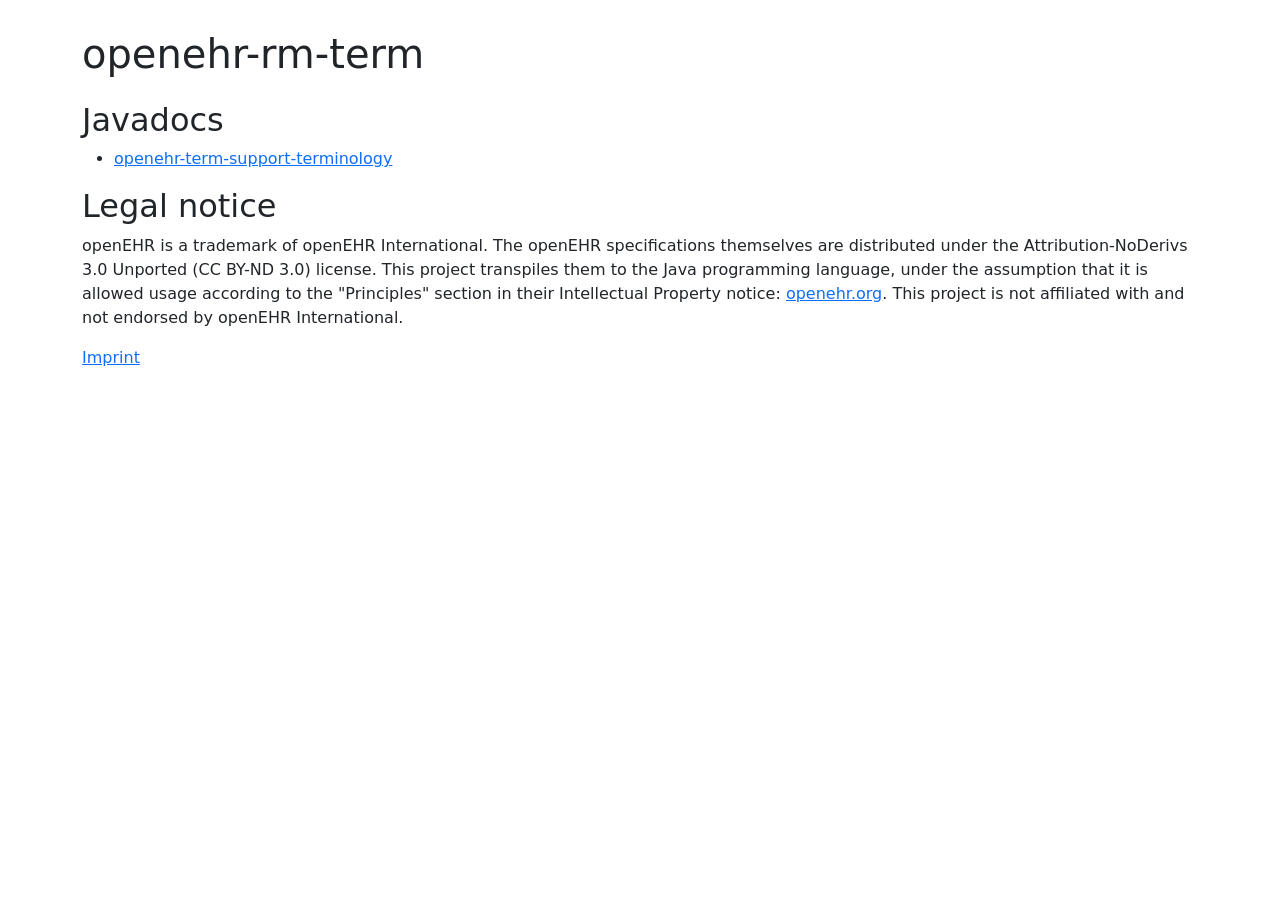
==== index.html @ 7454c1c2 "Add scaffhold for website" ====
<!DOCTYPE html>
<html lang="en">
    <head>
      <meta charset="utf-8" />
      <meta name="viewport" content="width=device-width, initial-scale=1" />
      <title>openehr-term-j3x</title>
      <link
        href="https://cdn.jsdelivr.net/npm/bootstrap@5.2.3/dist/css/bootstrap.min.css"
        rel="stylesheet"
        integrity="sha384-rbsA2VBKQhggwzxH7pPCaAqO46MgnOM80zW1RWuH61DGLwZJEdK2Kadq2F9CUG65"
        crossorigin="anonymous"
      />
      <link rel="stylesheet" href="./styles.css" />
    </head>

    <body class="container">

    <h1>openehr-rm-term</h1>

    <h2>Javadocs</h2>
    <ul>
      <li><a href="./javadocs/openehr-term-support-terminology/index.html">openehr-term-support-terminology</a></li>
    </ul>

    <h2>Legal notice</h2>
    <p>
    openEHR is a trademark of openEHR International.
    The openEHR specifications themselves are distributed under the Attribution-NoDerivs 3.0 Unported (CC BY-ND 3.0) license.
    This project transpiles them to the Java programming language, under the assumption that it is allowed usage according to the "Principles" section in their Intellectual Property notice: <a href="https://openehr.org/governance/intellectual_property">openehr.org</a>.
    This project is not affiliated with and not endorsed by openEHR International.
    </p>
    <p><a href="./imprint.html">Imprint</a></p>
  </body>
</html>
---- styles.css ----
html,
body {
  width: 100%;
  height: 100%;
}

h1 {
  padding-top: 30px;
  padding-bottom: 15px;
}
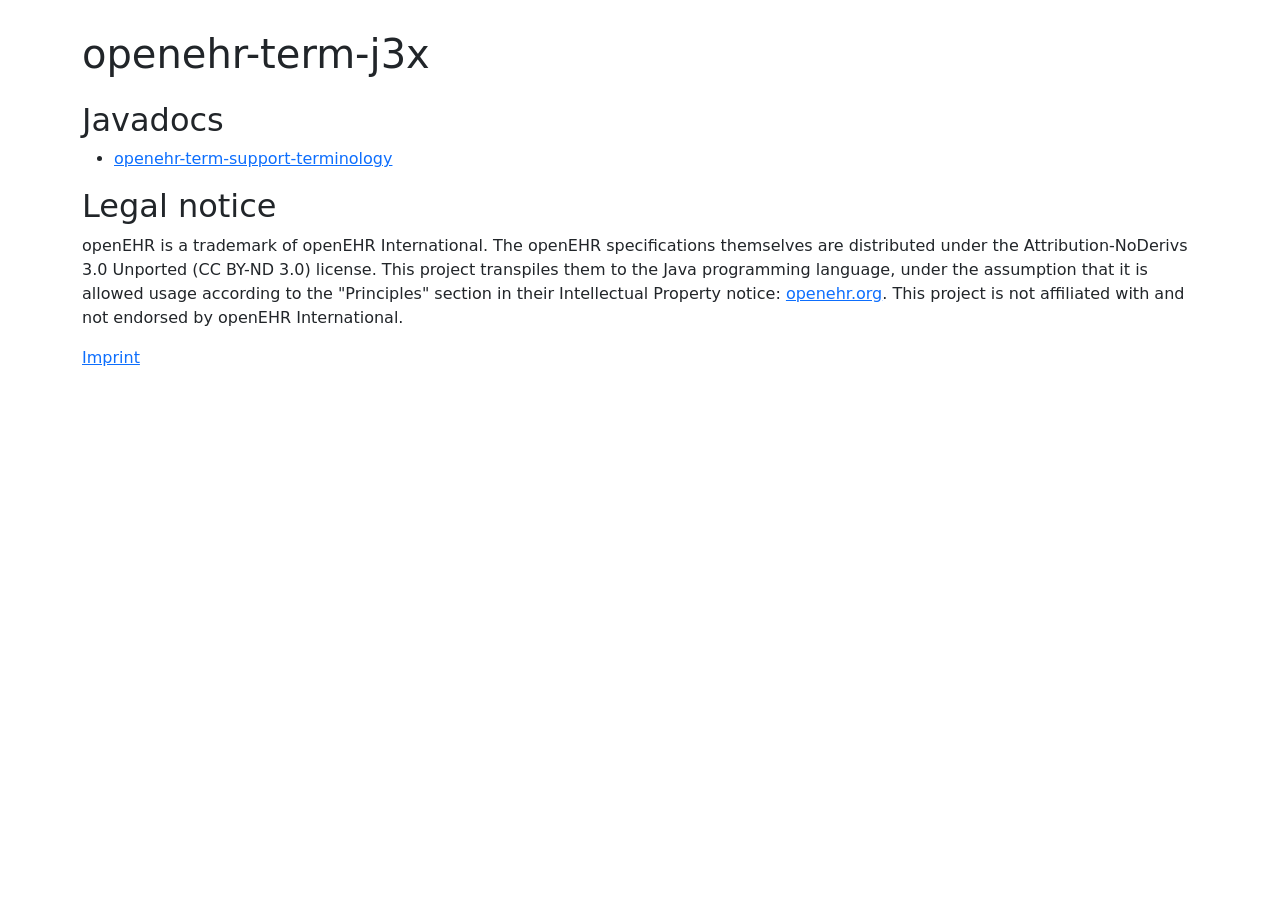
==== commit 1da97ea8: "update heading" ====
--- a/index.html
+++ b/index.html
@@ -15,7 +15,7 @@
 
     <body class="container">
 
-    <h1>openehr-rm-term</h1>
+    <h1>openehr-term-j3x</h1>
 
     <h2>Javadocs</h2>
     <ul>
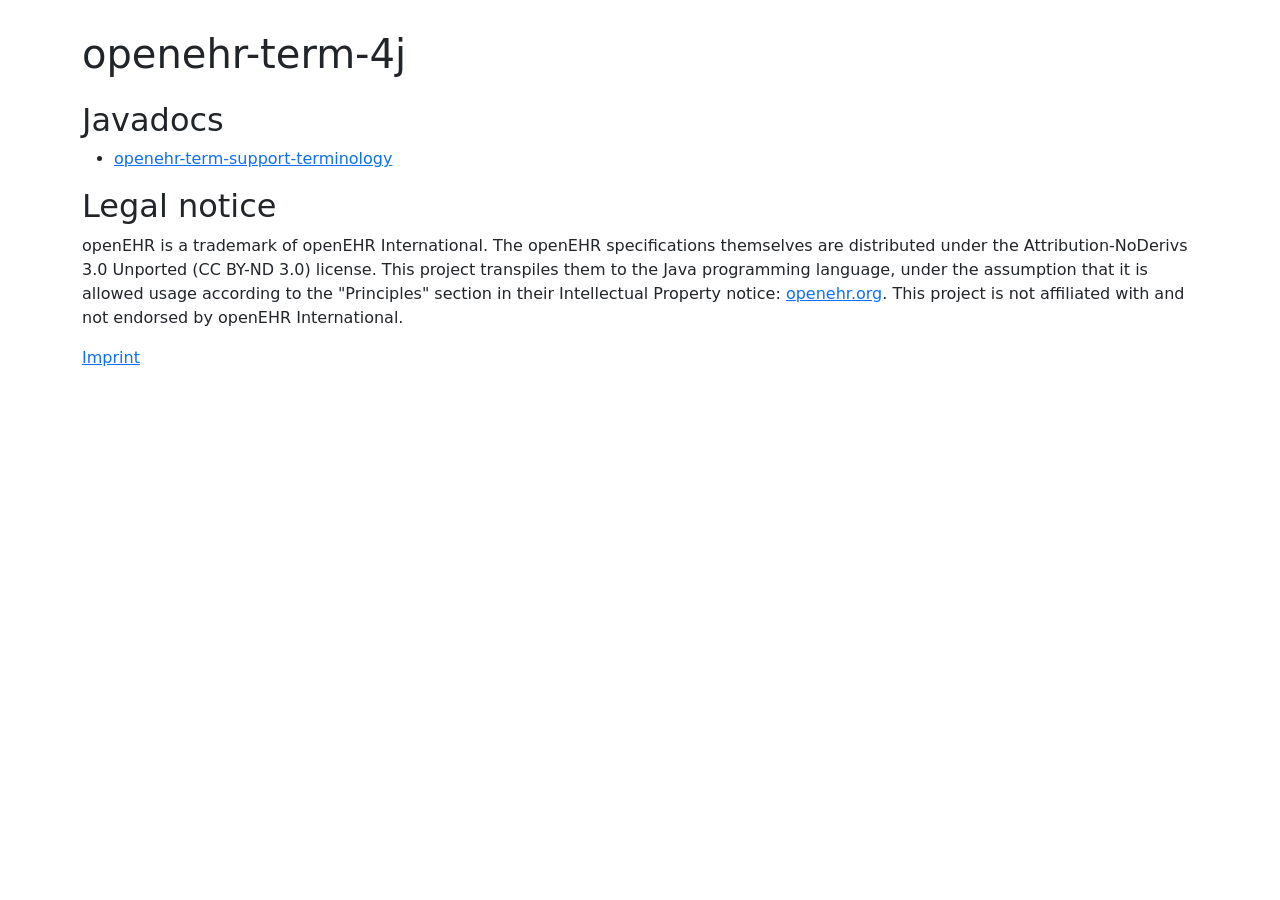
==== commit e668a156: "Update project name" ====
--- a/index.html
+++ b/index.html
@@ -3,7 +3,7 @@
     <head>
       <meta charset="utf-8" />
       <meta name="viewport" content="width=device-width, initial-scale=1" />
-      <title>openehr-term-j3x</title>
+      <title>openehr-term-4j</title>
       <link
         href="https://cdn.jsdelivr.net/npm/bootstrap@5.2.3/dist/css/bootstrap.min.css"
         rel="stylesheet"
@@ -15,7 +15,7 @@
 
     <body class="container">
 
-    <h1>openehr-term-j3x</h1>
+    <h1>openehr-term-4j</h1>
 
     <h2>Javadocs</h2>
     <ul>
